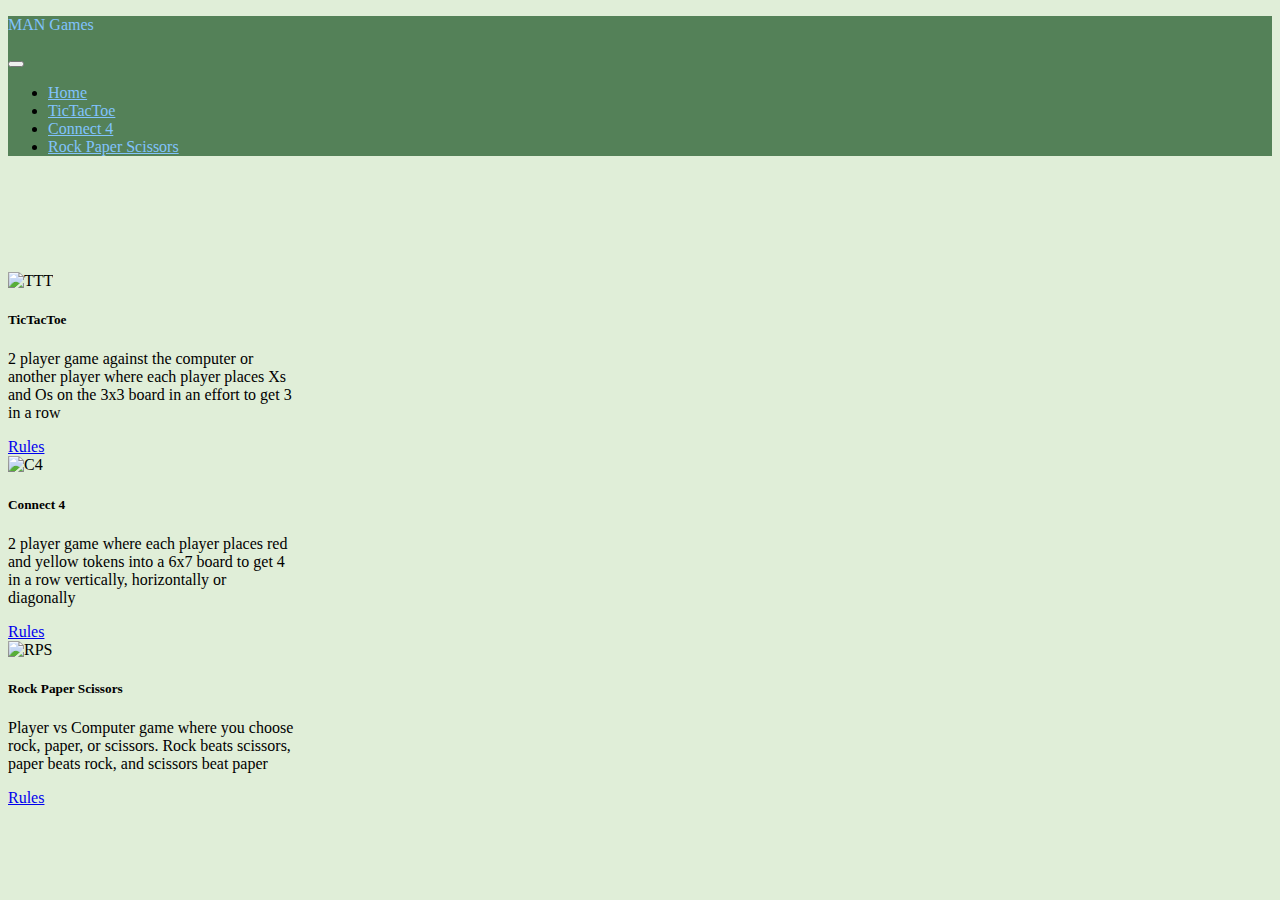
==== index.html @ 8ac2f004 "fixed navbar" ====
<!DOCTYPE html>
<html lang="en">
<head>
    <meta charset="UTF-8">
    <title>HOME</title>
    <link rel="stylesheet" href="style.css">
    <script src="javascript.js"></script>
    <link href="https://cdn.jsdelivr.net/npm/bootstrap@5.0.2/dist/css/bootstrap.min.css" rel="stylesheet" integrity="sha384-EVSTQN3/azprG1Anm3QDgpJLIm9Nao0Yz1ztcQTwFspd3yD65VohhpuuCOmLASjC" crossorigin="anonymous">
    <script src="https://cdn.jsdelivr.net/npm/bootstrap@5.0.2/dist/js/bootstrap.bundle.min.js" integrity="sha384-MrcW6ZMFYlzcLA8Nl+NtUVF0sA7MsXsP1UyJoMp4YLEuNSfAP+JcXn/tWtIaxVXM" crossorigin="anonymous"></script>
    <meta name="viewport" content="width=device-width, initial-scale=1">
</head>
<body id="body">

<nav class="navbar-light navbar-expand-lg fixed-top " id="nav" style="background-color: #548158">

    <div class="container-fluid d-flex">
        <p class ="nav-item" ><a class="navbar-brand" style="color: #81c3fd"> MAN Games</a></p>
        <button class="navbar-toggler" type="button" data-bs-toggle="collapse" data-bs-target="#collapsibleNavbar">
            <span class="navbar-toggler-icon" ></span>
        </button>
        <div class="collapse navbar-collapse " id="collapsibleNavbar">
            <ul class="navbar-nav justify-content-center">
                <li class ="active" ><a class="nav-link" href="#" style="color: #81c3fd"> Home</a></li>
                <li ><a class="nav-link" href="TTTrules" style="color: #81c3fd"> TicTacToe</a></li>
                <li  ><a class="nav-link" href="C4rules" style="color: #81c3fd">Connect 4</a></li>
                <li  ><a class="nav-link" href="RPSrules" style="color: #81c3fd">Rock Paper Scissors</a></li>

            </ul>
        </div>
    </div>
</nav>

<div id="games" class="row" style = "padding-top: 100px">

<div class="card col" style="width:18rem;">
    <img class="card-img-top" src="..." alt="TTT">
    <div class="card-body">
        <h5 class="card-title">TicTacToe</h5>
        <p class="card-text">2 player game against the computer or another player where each player places Xs and Os on the 3x3 board in an effort to get 3 in a row</p>
        <a href="TTTrules" class="btn">Rules</a>
    </div>
</div>
<div class="card col" style="width:18rem;">
    <img class="card-img-top" src="..." alt="C4">
    <div class="card-body">
        <h5 class="card-title">Connect 4</h5>
        <p class="card-text">2 player game where each player places red and yellow tokens into a 6x7 board to get 4 in a row vertically, horizontally or diagonally  </p>
        <a href="C4rules" class="btn">Rules</a>
    </div>
</div>
<div class="card col" style="width:18rem;" id="c4">
    <img class="card-img-top" src="..." alt="RPS">
    <div class="card-body">
        <h5 class="card-title">Rock Paper Scissors</h5>
        <p class="card-text">Player vs Computer game where you choose rock, paper, or scissors. Rock beats scissors, paper beats rock, and scissors beat paper  </p>
        <a href="RPSrules" class="btn">Rules</a>
    </div>
</div>

</div>

</body>
</html>
---- style.css ----
.nav li{
    background-color: #b5d6b8;
    display:inline;
    float:left;
}
.mav a{
    display:block;
    padding:10px;
}
#body{
    background-color: #e0eed8;
}
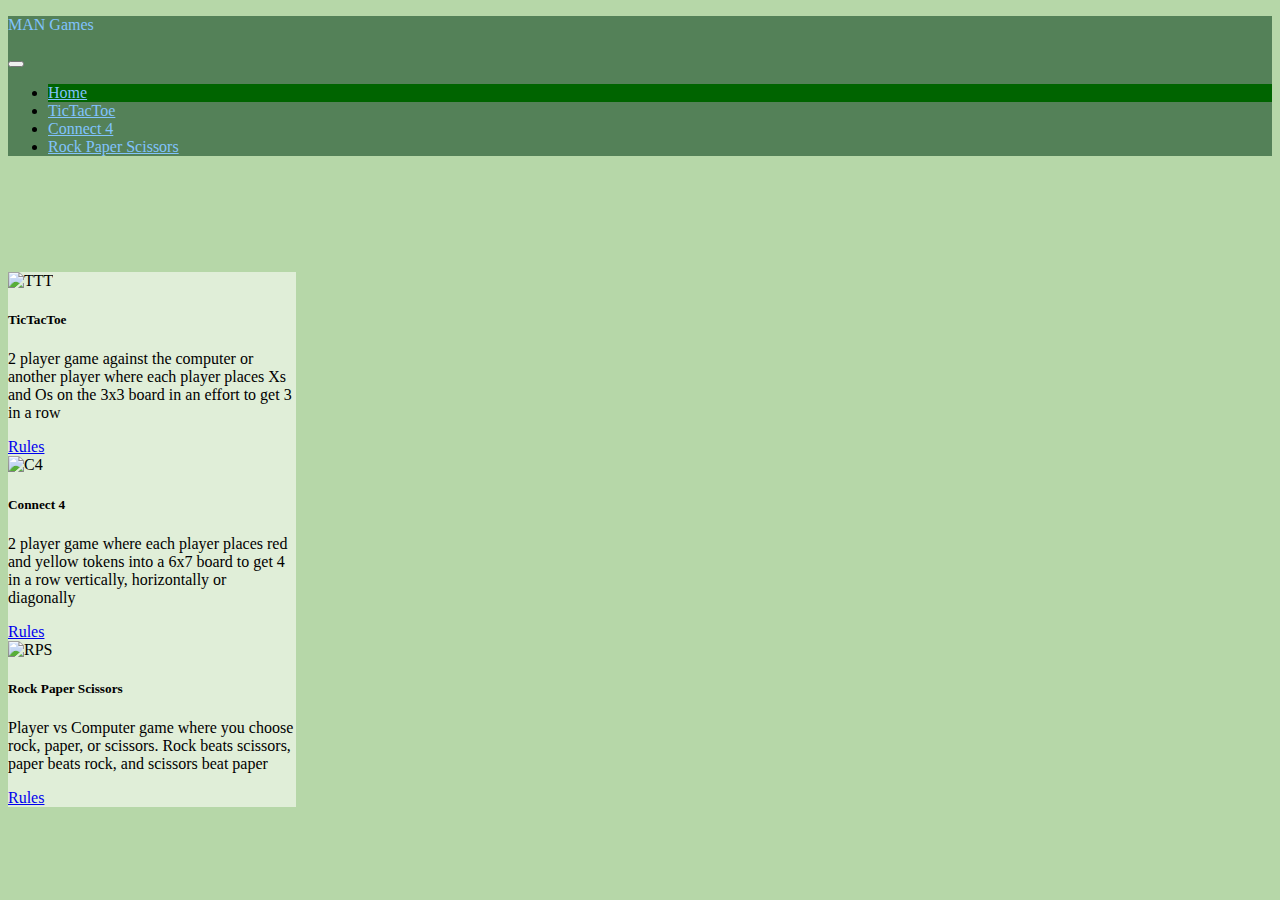
==== commit 766a4c53: "changed colors on homepage" ====
--- a/index.html
+++ b/index.html
@@ -32,7 +32,7 @@
 
 <div id="games" class="row" style = "padding-top: 100px">
 
-<div class="card col" style="width:18rem;">
+<div class="card col" style="width:18rem; background-color: #e0eed8">
     <img class="card-img-top" src="..." alt="TTT">
     <div class="card-body">
         <h5 class="card-title">TicTacToe</h5>
@@ -40,7 +40,7 @@
         <a href="TTTrules" class="btn">Rules</a>
     </div>
 </div>
-<div class="card col" style="width:18rem;">
+<div class="card col" style="width:18rem; background-color: #e0eed8">
     <img class="card-img-top" src="..." alt="C4">
     <div class="card-body">
         <h5 class="card-title">Connect 4</h5>
@@ -48,7 +48,7 @@
         <a href="C4rules" class="btn">Rules</a>
     </div>
 </div>
-<div class="card col" style="width:18rem;" id="c4">
+<div class="card col" style="width:18rem; background-color: #e0eed8" id="c4">
     <img class="card-img-top" src="..." alt="RPS">
     <div class="card-body">
         <h5 class="card-title">Rock Paper Scissors</h5>
--- a/style.css
+++ b/style.css
@@ -8,5 +8,9 @@
     padding:10px;
 }
 #body{
-    background-color: #e0eed8;
+    background-color: #b6d7a8;
 }
+
+.active{
+    background-color:darkgreen;
+}
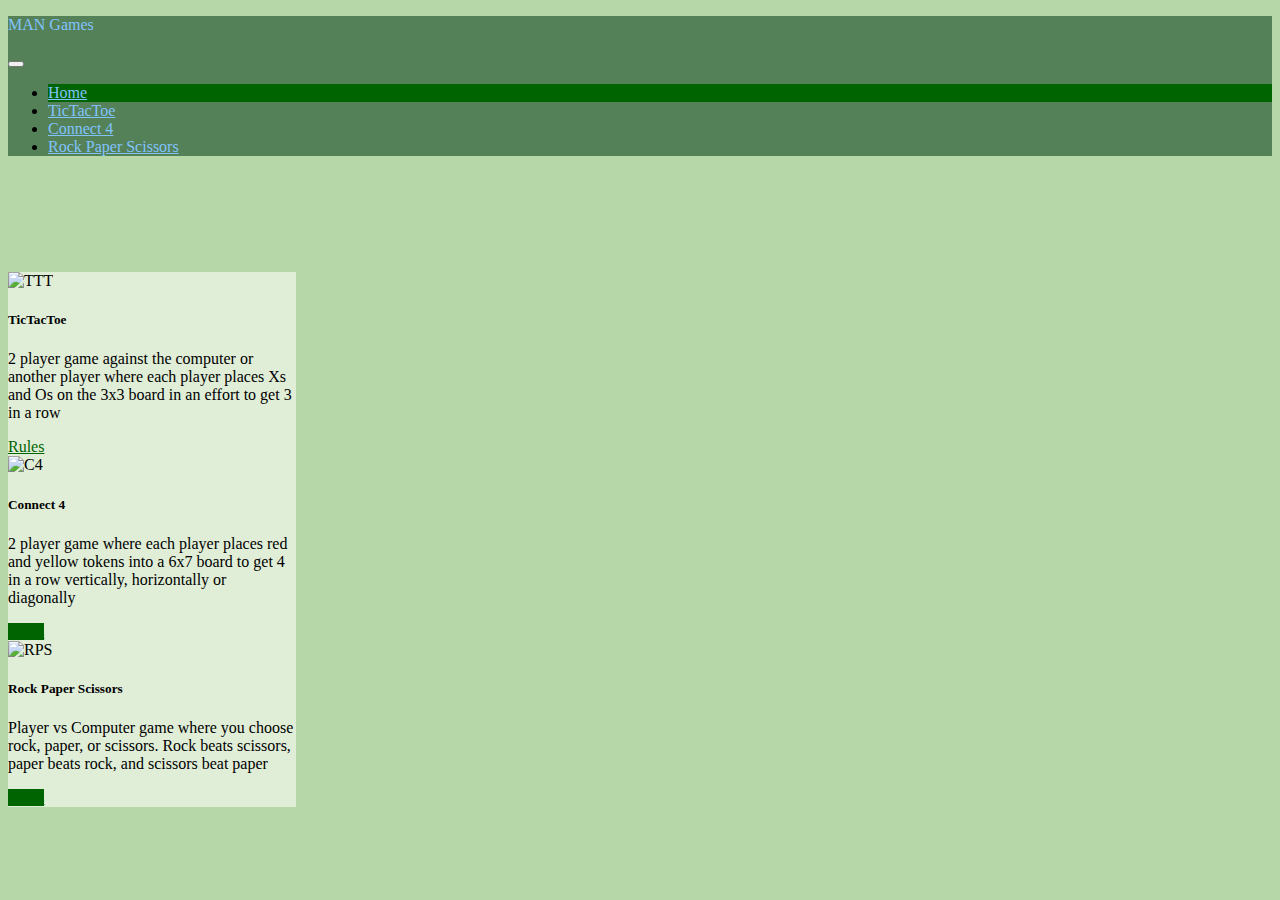
==== commit a6ea20b2: "a" ====
--- a/index.html
+++ b/index.html
@@ -37,7 +37,7 @@
     <div class="card-body">
         <h5 class="card-title">TicTacToe</h5>
         <p class="card-text">2 player game against the computer or another player where each player places Xs and Os on the 3x3 board in an effort to get 3 in a row</p>
-        <a href="TTTrules" class="btn">Rules</a>
+        <a href="TTTrules" class="btn" style="color: darkgreen">Rules</a>
     </div>
 </div>
 <div class="card col" style="width:18rem; background-color: #e0eed8">
@@ -45,7 +45,7 @@
     <div class="card-body">
         <h5 class="card-title">Connect 4</h5>
         <p class="card-text">2 player game where each player places red and yellow tokens into a 6x7 board to get 4 in a row vertically, horizontally or diagonally  </p>
-        <a href="C4rules" class="btn">Rules</a>
+        <a href="C4rules" class="btn active" style="color: darkgreen">Rules</a>
     </div>
 </div>
 <div class="card col" style="width:18rem; background-color: #e0eed8" id="c4">
@@ -53,7 +53,7 @@
     <div class="card-body">
         <h5 class="card-title">Rock Paper Scissors</h5>
         <p class="card-text">Player vs Computer game where you choose rock, paper, or scissors. Rock beats scissors, paper beats rock, and scissors beat paper  </p>
-        <a href="RPSrules" class="btn">Rules</a>
+        <a href="RPSrules" class="btn active"style="color: darkgreen">Rules</a>
     </div>
 </div>
 
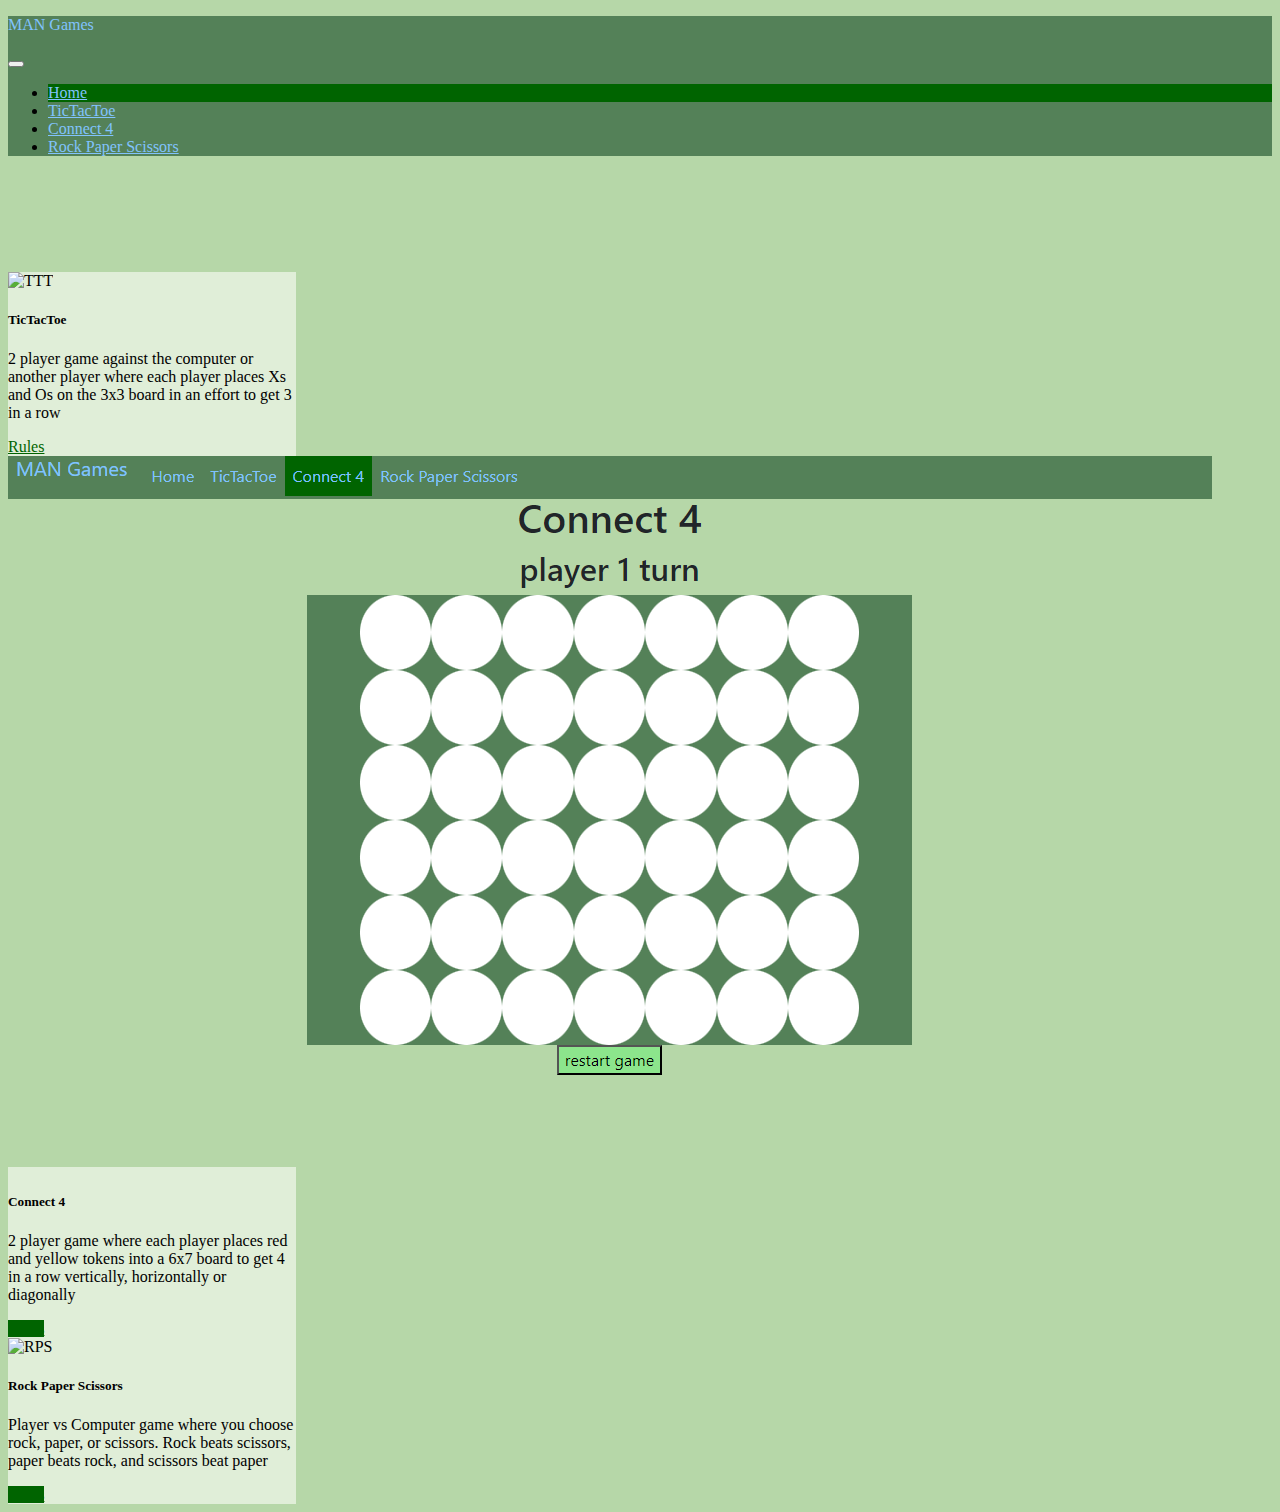
==== commit 057a9e31: "styled Connect 4" ====
--- a/index.html
+++ b/index.html
@@ -41,7 +41,7 @@
     </div>
 </div>
 <div class="card col" style="width:18rem; background-color: #e0eed8">
-    <img class="card-img-top" src="..." alt="C4">
+    <img class="card-img-top" src="images/Connect4Home2.png" alt="C4">
     <div class="card-body">
         <h5 class="card-title">Connect 4</h5>
         <p class="card-text">2 player game where each player places red and yellow tokens into a 6x7 board to get 4 in a row vertically, horizontally or diagonally  </p>
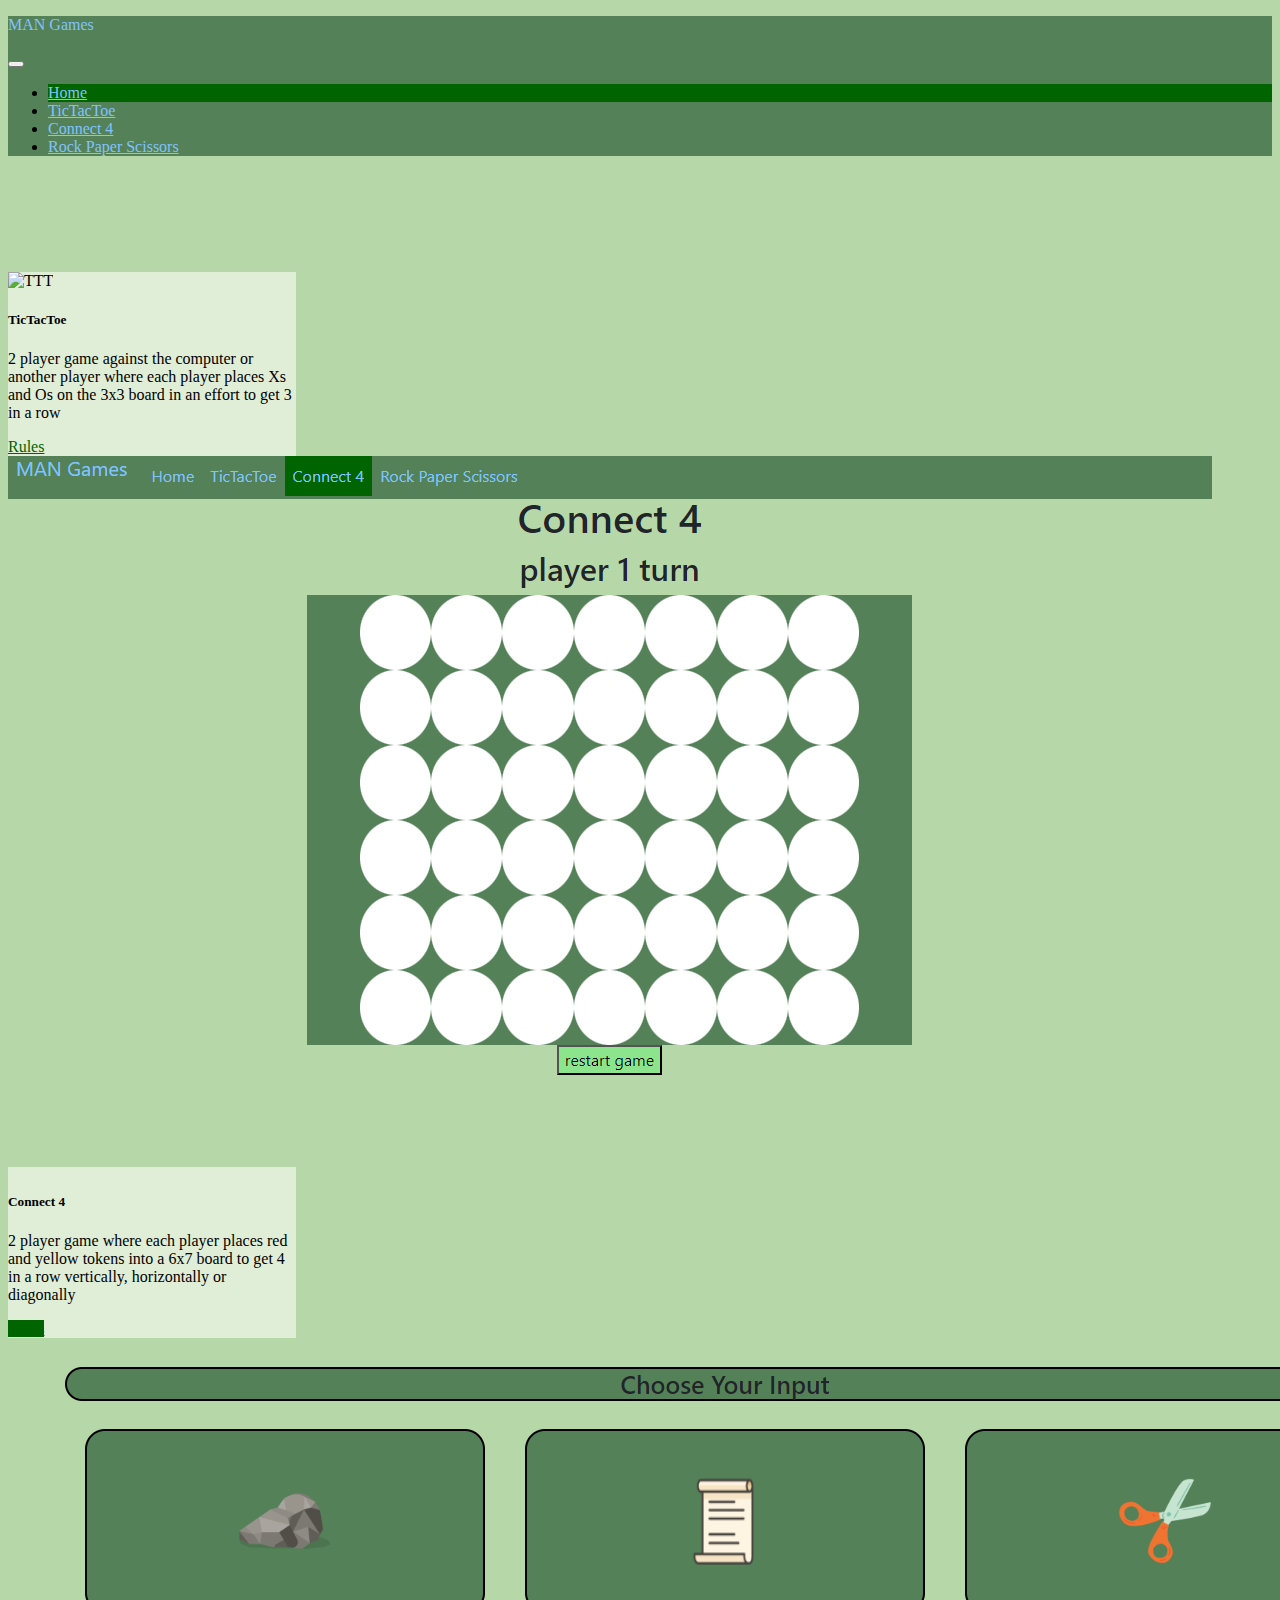
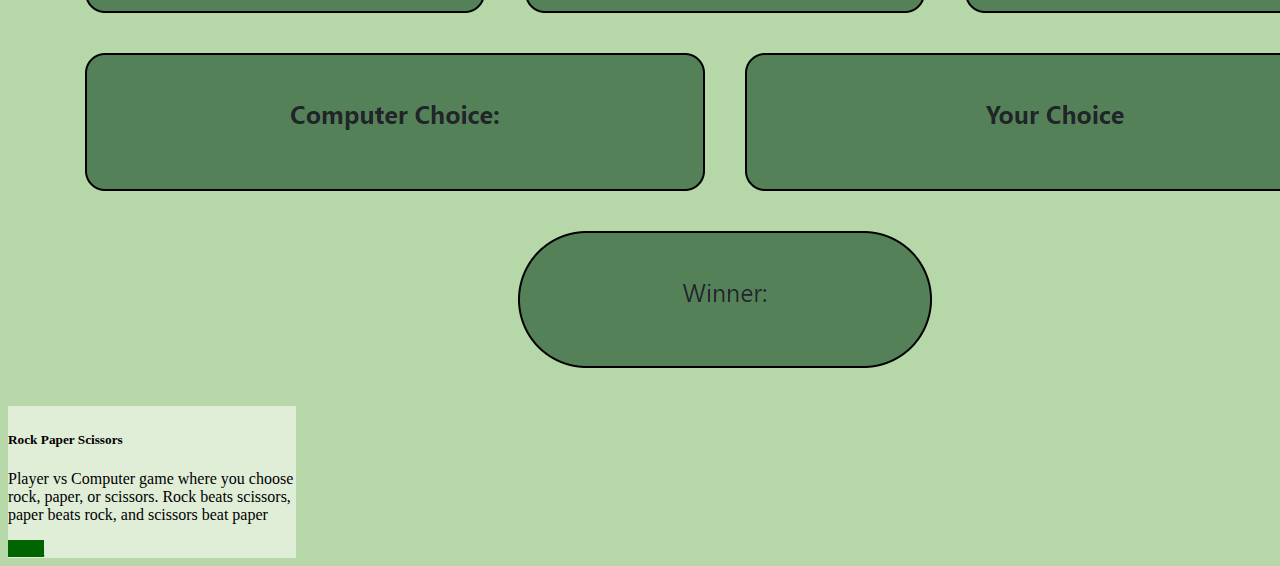
==== commit 78e26276: "a" ====
--- a/index.html
+++ b/index.html
@@ -49,7 +49,7 @@
     </div>
 </div>
 <div class="card col" style="width:18rem; background-color: #e0eed8" id="c4">
-    <img class="card-img-top" src="..." alt="RPS">
+    <img class="card-img-top" src="images/Screenshot%202024-05-28%20131845.png" alt="RPS">
     <div class="card-body">
         <h5 class="card-title">Rock Paper Scissors</h5>
         <p class="card-text">Player vs Computer game where you choose rock, paper, or scissors. Rock beats scissors, paper beats rock, and scissors beat paper  </p>
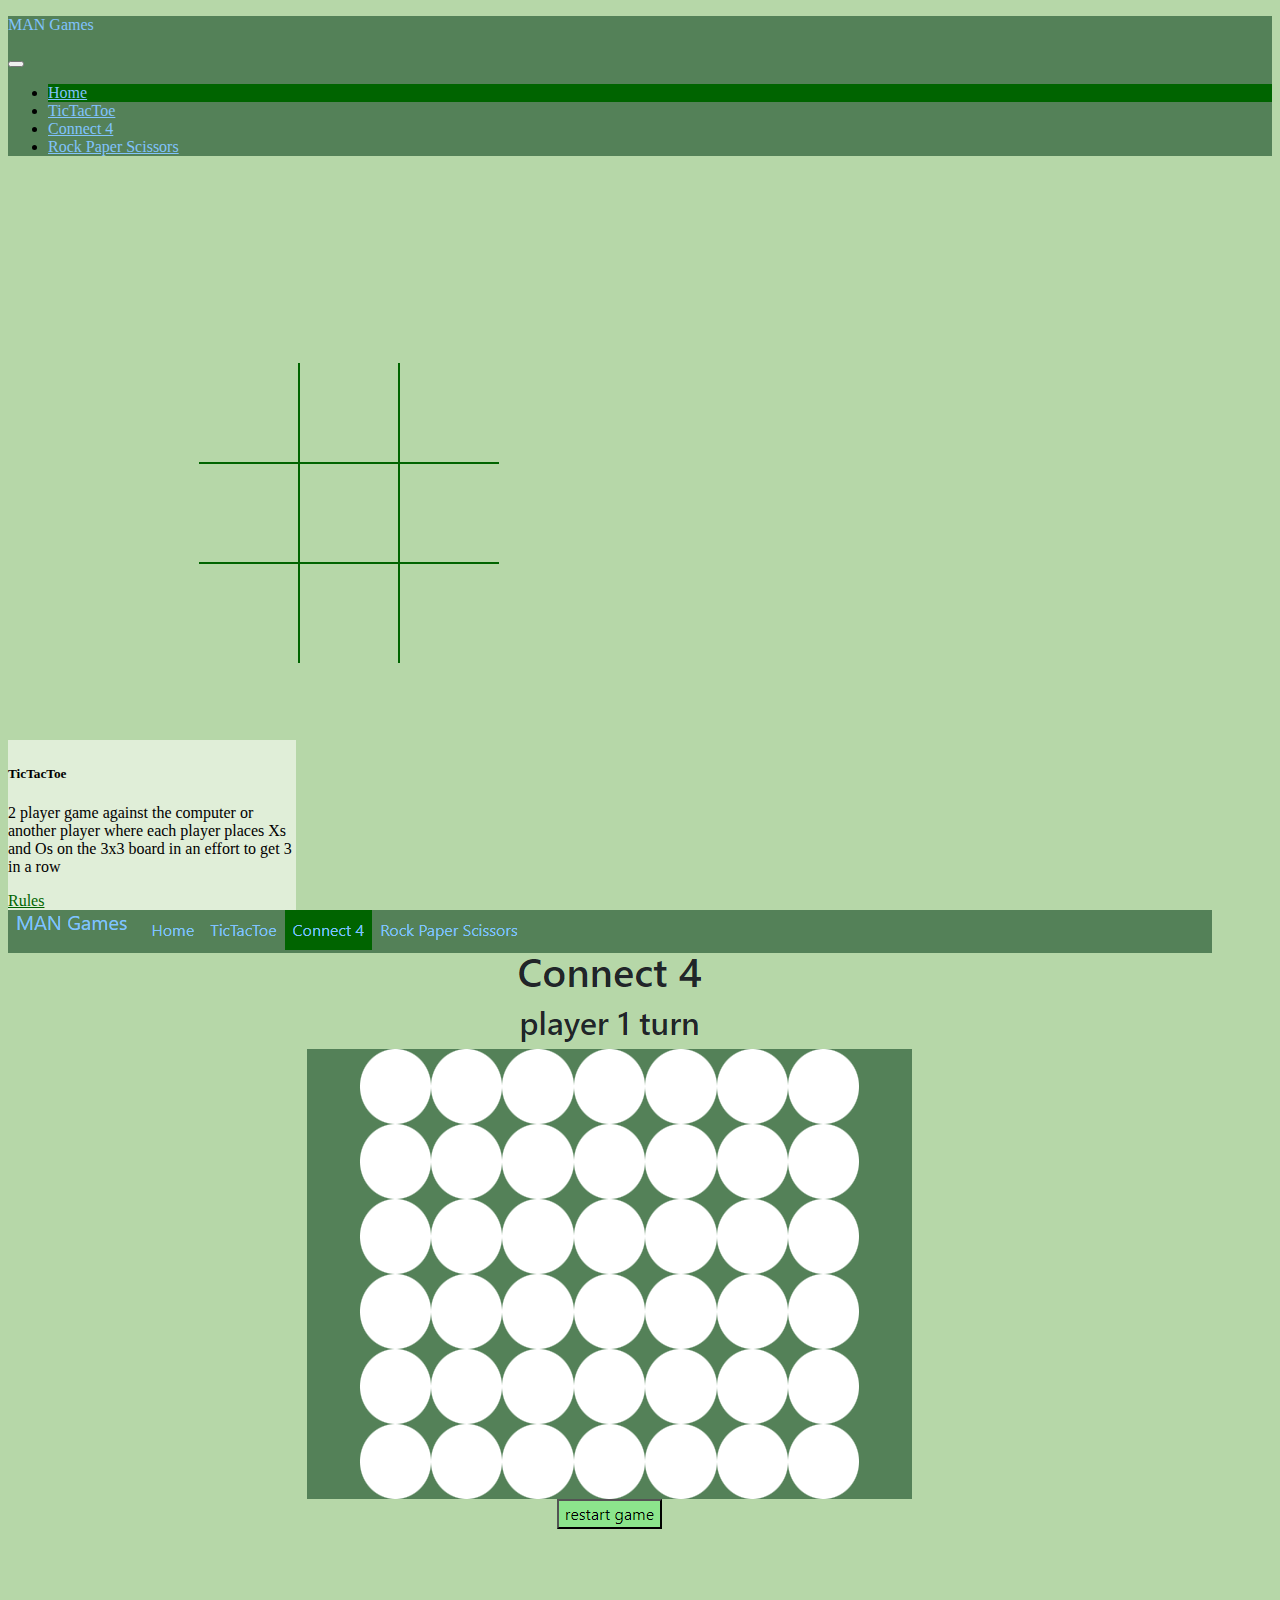
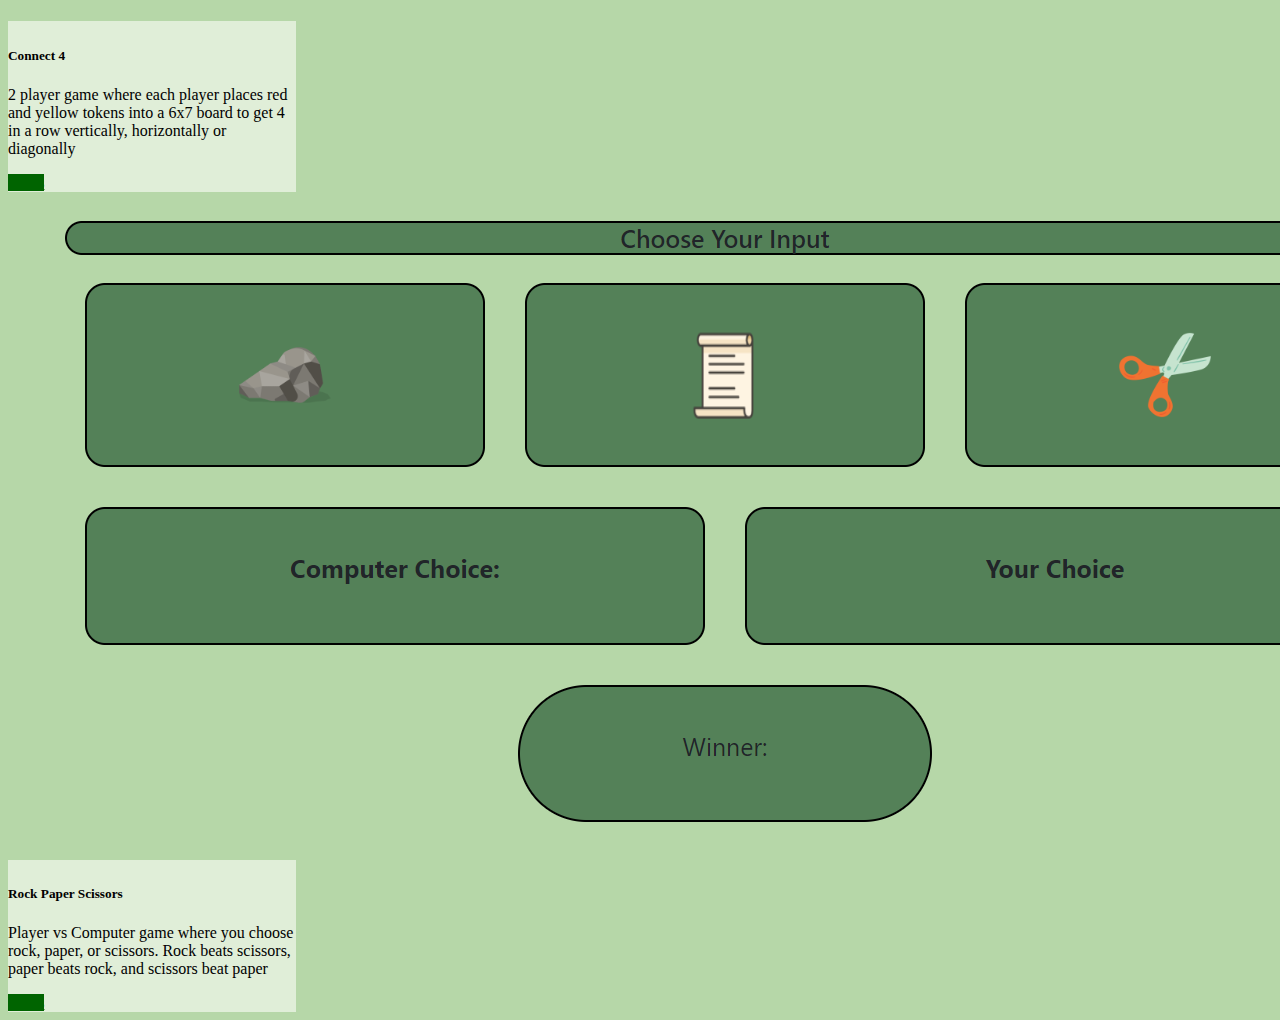
==== commit 0c7d932c: "added picture to home card" ====
--- a/index.html
+++ b/index.html
@@ -33,7 +33,7 @@
 <div id="games" class="row" style = "padding-top: 100px">
 
 <div class="card col" style="width:18rem; background-color: #e0eed8">
-    <img class="card-img-top" src="..." alt="TTT">
+    <img class="card-img-top" src="images/TTT.png" alt="TTT">
     <div class="card-body">
         <h5 class="card-title">TicTacToe</h5>
         <p class="card-text">2 player game against the computer or another player where each player places Xs and Os on the 3x3 board in an effort to get 3 in a row</p>
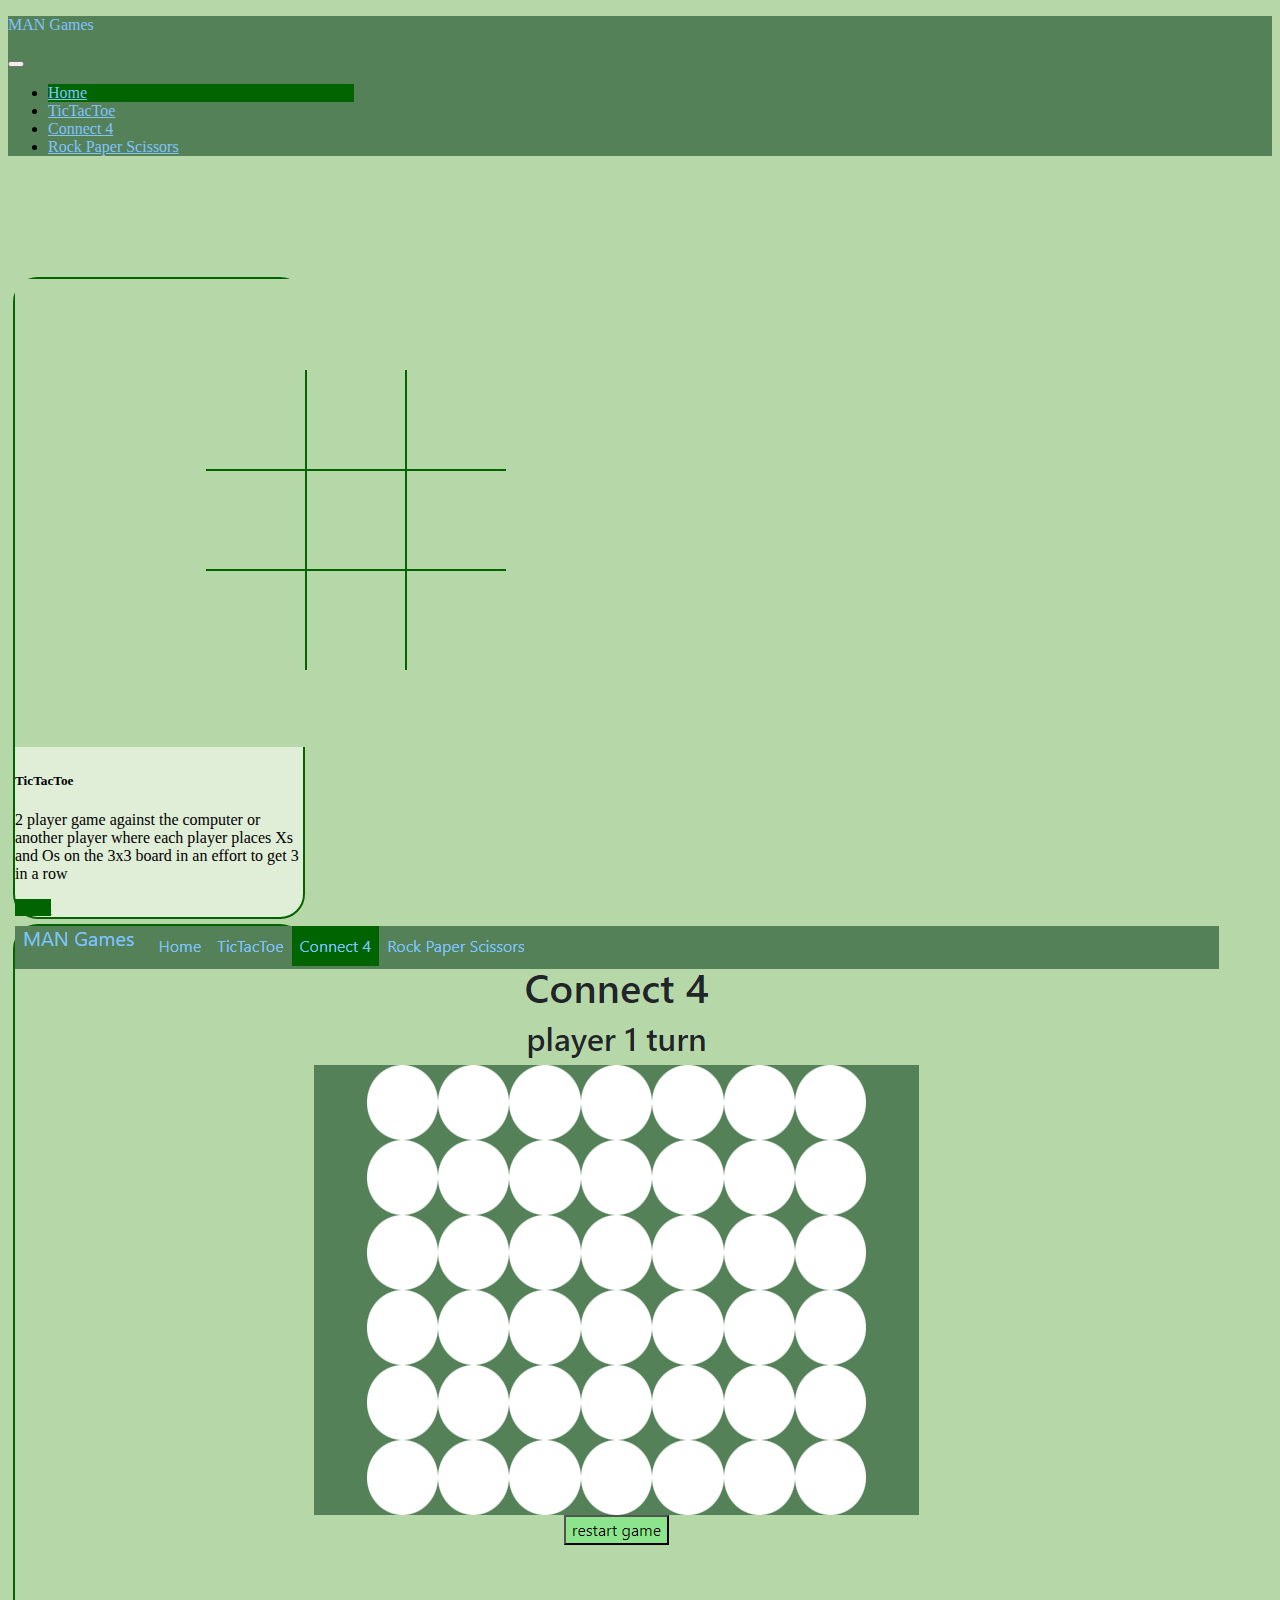
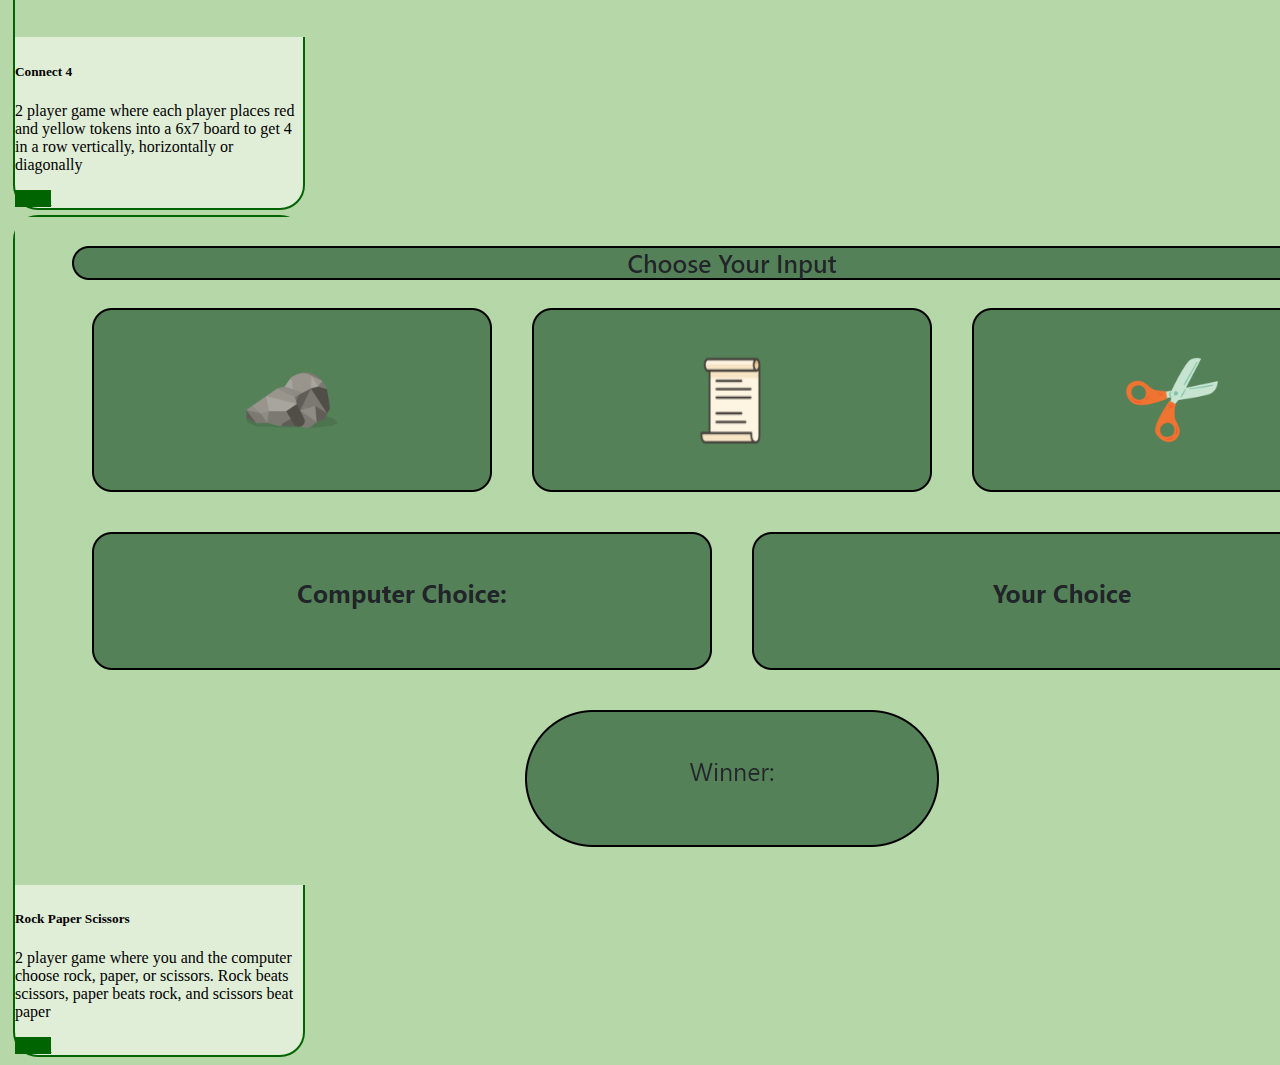
==== commit f0cc679e: "changes" ====
--- a/index.html
+++ b/index.html
@@ -32,15 +32,16 @@
 
 <div id="games" class="row" style = "padding-top: 100px">
 
-<div class="card col" style="width:18rem; background-color: #e0eed8">
+<div class="card col" style="width:18rem; background-color: #e0eed8" id="ttt">
     <img class="card-img-top" src="images/TTT.png" alt="TTT">
     <div class="card-body">
         <h5 class="card-title">TicTacToe</h5>
-        <p class="card-text">2 player game against the computer or another player where each player places Xs and Os on the 3x3 board in an effort to get 3 in a row</p>
-        <a href="TTTrules" class="btn" style="color: darkgreen">Rules</a>
+        <p class="card-text">2 player game against the computer or another player where each player places Xs and Os on the 3x3 board in an effort to get 3 in a row
+        </p>
+        <a href="TTTrules" class="btn active" style="color: darkgreen">Rules</a>
     </div>
 </div>
-<div class="card col" style="width:18rem; background-color: #e0eed8">
+<div class="card col" style="width:18rem; background-color: #e0eed8" id="c4">
     <img class="card-img-top" src="images/Connect4Home2.png" alt="C4">
     <div class="card-body">
         <h5 class="card-title">Connect 4</h5>
@@ -48,11 +49,11 @@
         <a href="C4rules" class="btn active" style="color: darkgreen">Rules</a>
     </div>
 </div>
-<div class="card col" style="width:18rem; background-color: #e0eed8" id="c4">
+<div class="card col" style="width:18rem; background-color: #e0eed8" id="rps">
     <img class="card-img-top" src="images/Screenshot%202024-05-28%20131845.png" alt="RPS">
     <div class="card-body">
         <h5 class="card-title">Rock Paper Scissors</h5>
-        <p class="card-text">Player vs Computer game where you choose rock, paper, or scissors. Rock beats scissors, paper beats rock, and scissors beat paper  </p>
+        <p class="card-text">2 player game where you and the computer choose rock, paper, or scissors. Rock beats scissors, paper beats rock, and scissors beat paper </p>
         <a href="RPSrules" class="btn active"style="color: darkgreen">Rules</a>
     </div>
 </div>
--- a/style.css
+++ b/style.css
@@ -13,4 +13,21 @@
 
 .active{
     background-color:darkgreen;
+    margin-right:75%;
 }
+.card{
+    margin:5px;
+}
+#c4{
+    border:2px solid darkgreen;
+    border-radius:25px;
+}
+#ttt{
+    border:2px solid darkgreen;
+    border-radius:25px;
+}
+#rps{
+    border:2px solid darkgreen;
+    border-radius:25px;
+}
+
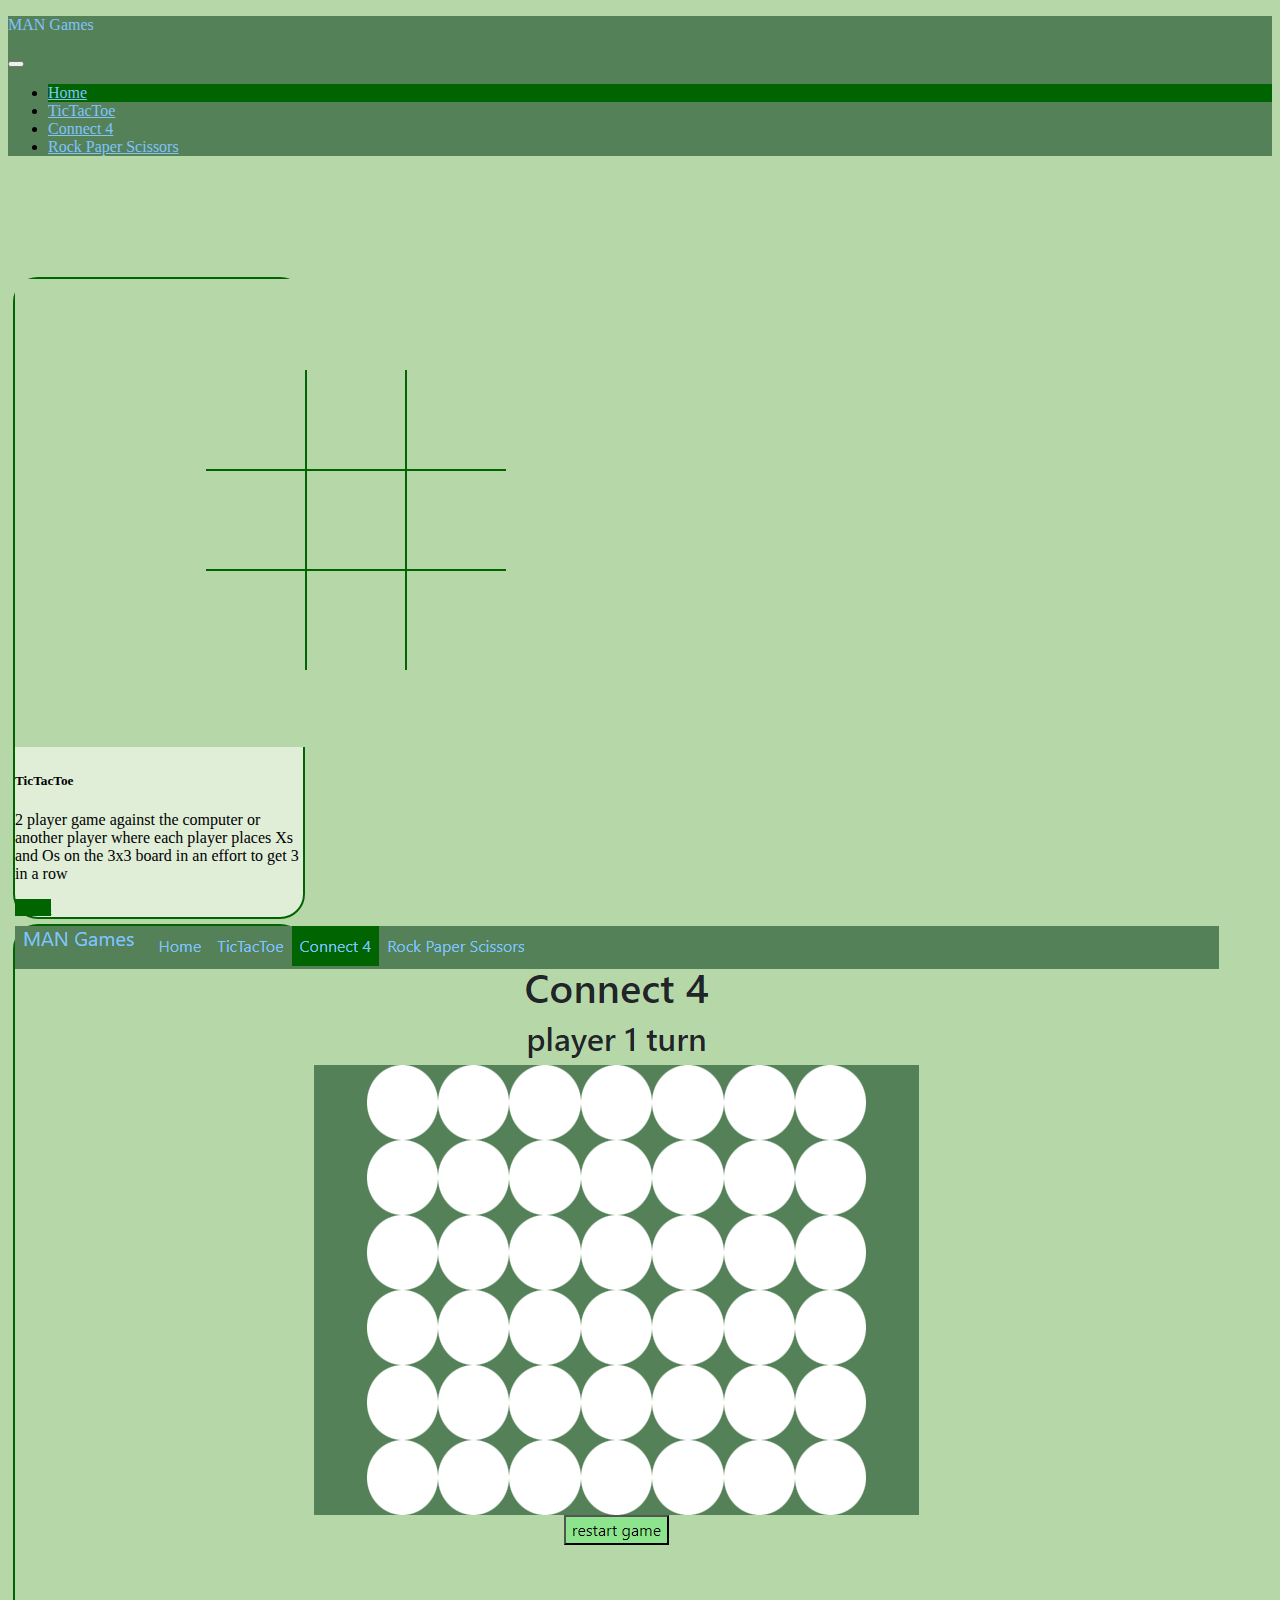
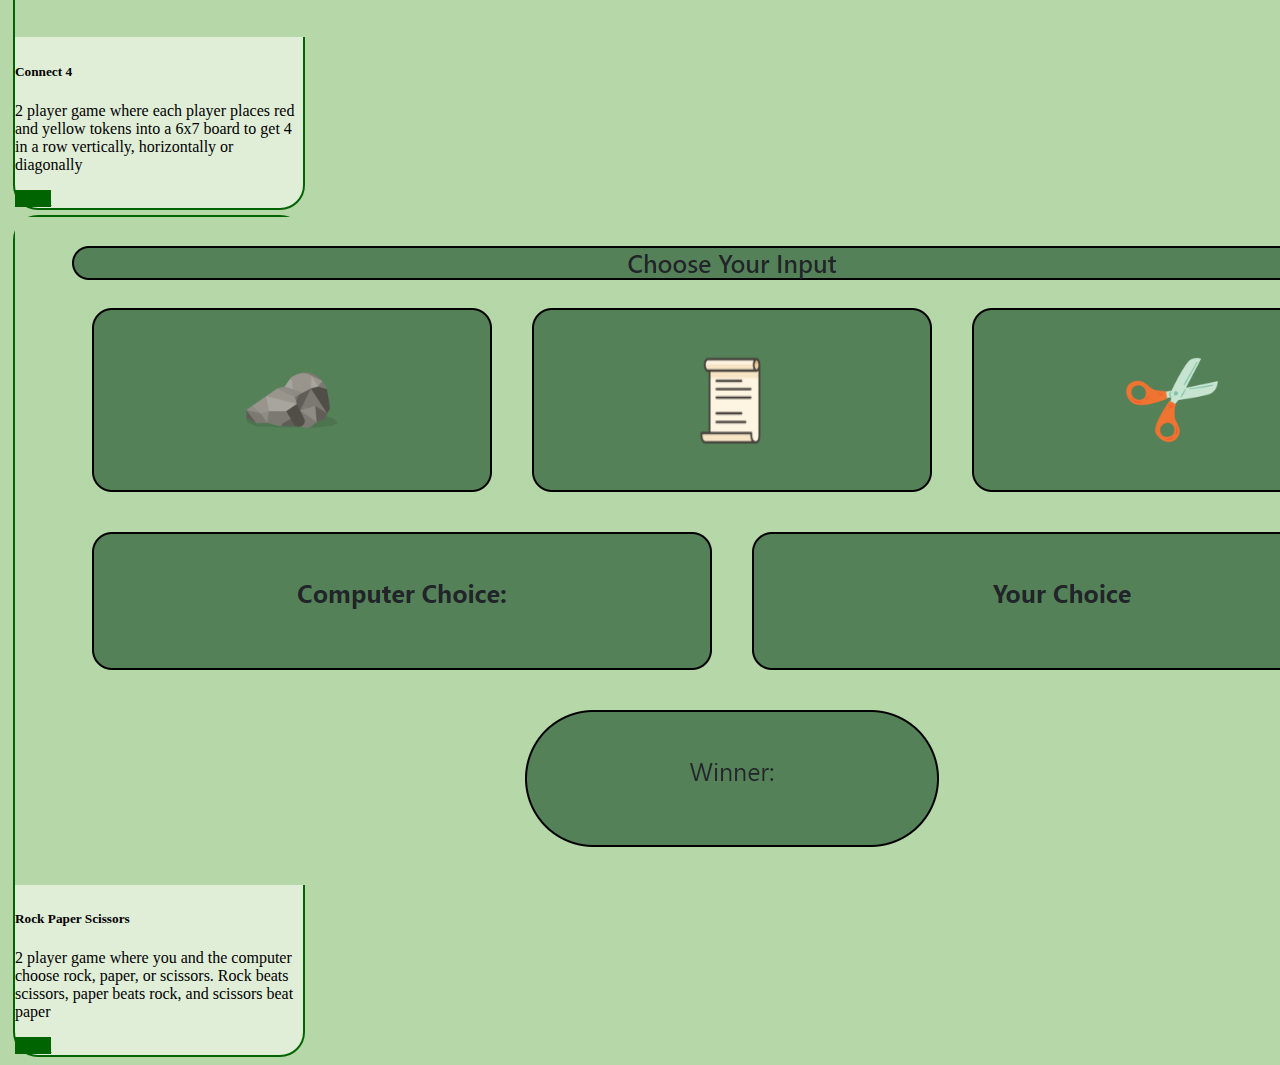
==== commit dc49991e: "final changes 5/31" ====
--- a/index.html
+++ b/index.html
@@ -54,7 +54,7 @@
     <div class="card-body">
         <h5 class="card-title">Rock Paper Scissors</h5>
         <p class="card-text">2 player game where you and the computer choose rock, paper, or scissors. Rock beats scissors, paper beats rock, and scissors beat paper </p>
-        <a href="RPSrules" class="btn active"style="color: darkgreen">Rules</a>
+        <a href="RPSrules" class="btn active" style="color: darkgreen">Rules</a>
     </div>
 </div>
 
--- a/style.css
+++ b/style.css
@@ -13,7 +13,6 @@
 
 .active{
     background-color:darkgreen;
-    margin-right:75%;
 }
 .card{
     margin:5px;
